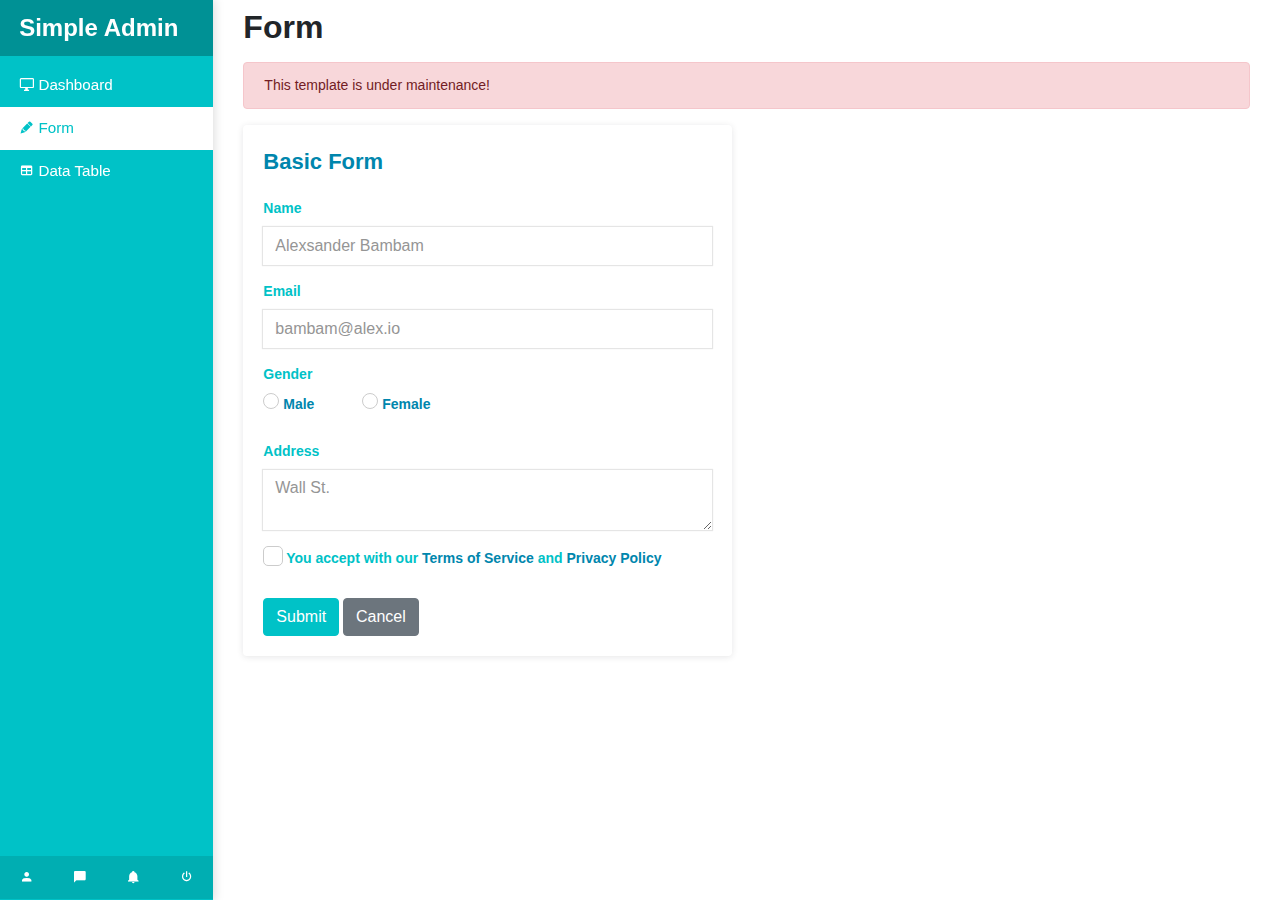
==== form.html @ 0f0067eb "Add file first" ====
<!DOCTYPE html>
<html lang="en">
<head>
	<meta charset="utf-8">
	<title>Dashboard</title>
	<meta name="viewport" content="width=device-width, initial-scale=1, shrink-to-fit=no">
	<link rel="stylesheet" type="text/css" href="vendors/bootstrap/css/bootstrap-4.3.1/bootstrap.min.css">
	<link rel="stylesheet" type="text/css" href="assets/css/simple-custom.css">
	<link rel="stylesheet" type="text/css" href="vendors/icon/mdi/css/materialdesignicons.min.css">
</head>
<body>
	<div class="container-fluid">
		<div class="row">
			<div class="col-md-2">
				<div class="col-md-2 sidebar">
					<div class="brand">
						<a href="#" class="brand-name">Simple Admin</a>
					</div>
					<div class="sidebar-sticky">
						<ul class="nav flex-column">
							<li class="nav-item">
								<a href="dashboard.html" class="nav-link"><i class="mdi mdi-monitor"></i> Dashboard</a>
							</li>
							<li class="nav-item">
								<a href="form.html" class="nav-link active"><i class="mdi mdi-lead-pencil"></i> Form</a>
							</li>
							<li class="nav-item">
								<a href="table.html" class="nav-link"><i class="mdi mdi-table"></i> Data Table</a>
							</li>
						</ul>
					</div>
					<div class="nav-bottom">
						<ul class="nav">
							<li class="nav-item"><a href="#" class="nav-link"><i class="mdi mdi-account"></i></a></li>
							<li class="nav-item"><a href="#" class="nav-link"><i class="mdi mdi-message"></i></a></li>
							<li class="nav-item"><a href="#" class="nav-link"><i class="mdi mdi-bell"></i></a></li>
							<li class="nav-item"><a href="#" class="nav-link"><i class="mdi mdi-power"></i></a></li>
						</ul>
					</div>
				</div>
			</div>
			<main class="col-md-9 col-lg-10" role="main">
				<div class="container">
					<div class="content-header mt-2 mb-3">
						<h2 class="text-header">Form</h2>
					</div>
					<div class="alert alert-danger">
						This template is under maintenance!
					</div>
					<div class="row basic mb-3">
						<div class="col-md-6">
							<div class="card">
								<div class="card-body">
									<label class="title-body">Basic Form</label>
									<div class="form-group">
										<label for="name-b">Name</label>
										<input type="text" class="form-control" name="name" id="name-b" placeholder="Alexsander Bambam">
									</div>
									<div class="form-group">
										<label for="email-b">Email</label>
										<input type="text" class="form-control" name="name" id="email-b" placeholder="bambam@alex.io">
									</div>
									<div class="form-group">
										<label for="name">Gender</label>
										<div class="d-flex radio-b">
											<label for="gender-m">
												<input type="radio" class="radio-input" name="gender" id="gender-m"><label class="rc-label" for="gender-m"></label> Male
											</label>
											<label for="gender-f" class="ml-5">
												<input type="radio" class="radio-input" name="gender" id="gender-f"><label class="rc-label" for="gender-f"></label> Female
											</label>
										</div>
									</div>
									<div class="form-group">
										<label for="address-b">Address</label>
										<textarea class="form-control" id="address-b" placeholder="Wall St."></textarea>
									</div>
									<div class="form-group">
										<label for="accept-b">
											<input type="checkbox" class="checkbox-input" name="accept" id="accept-b"><label class="rc-label"></label> You accept with our <a href="">Terms of Service</a> and <a href="">Privacy Policy</a>
										</label>
									</div>
									<button class="btn btn-water-mid">Submit</button>
									<button class="btn btn-secondary">Cancel</button>
								</div>
							</div>
						</div>
					</div>
				</div>
			</main>
		</div>
	</div>


<!-- Jquery -->
<script src="vendors/bootstrap/js/jquery-3.3.1/jquery-3.3.1.min.js"></script>
<!-- Bootstrap JS -->
<script src="vendors/bootstrap/js/bootstrap-4.3.1/bootstrap.min.js"></script>
<!-- Popper -->
<script src="vendors/bootstrap/js/popper/pooper.min.js"></script>
</body>
</html>
---- assets/css/simple-custom.css ----
body{
	font-size: .875rem;
}

.bg-water-mid{ background-color: #00c2c7; }
.bg-water-low{ background-color: #97ebdb; }
.bg-water-high{ background-color: #0086ad; }
.text-water-mid{ color: #00c2c7; }
.text-water-low{ color: #97ebdb; }
.text-water-high{ color: #0086ad; }

.a-card{
	border-radius: 10px!important;
	border: none;
	box-shadow: 0px 0px 20px 1px rgba(0,0,0,.30);
}
.btn-water-mid {
  color: #fff;
  background-color: #00c2c7;
  border-color: #00c2c7;
}

.btn-water-mid:hover {
  color: #fff;
  background-color: #0086ad;
  border-color: #0086ad;
}

.btn-water-mid:focus, .btn-water-mid.focus {
  box-shadow: 0 0 0 0.2rem rgba(38, 143, 255, 0.5);
}

.btn-water-mid.disabled, .btn-water-mid:disabled {
  color: #fff;
  background-color: #00c2c7;
  border-color: #00c2c7;
}

.btn-water-mid:not(:disabled):not(.disabled):active, .btn-water-mid:not(:disabled):not(.disabled).active,
.show > .btn-water-mid.dropdown-toggle {
  color: #fff;
  background-color: #0086ad;
  border-color: #0086ad;
}

.btn-water-mid:not(:disabled):not(.disabled):active:focus, .btn-water-mid:not(:disabled):not(.disabled).active:focus,
.show > .btn-water-mid.dropdown-toggle:focus {
  box-shadow: 0 0 0 0.2rem rgba(38, 143, 255, 0.5);
}

/*
 * Sidebar
 */

.sidebar {
	background-color: #00c2c7;
	position: fixed;
	top: 0;
	bottom: 0;
	left: 0;
	z-index: 100; /* Behind the navbar */
	padding: 0;
	box-shadow: 0px 0px 10px 1px rgba(0,0,0,.15);
}

.sidebar-sticky {
  position: relative;
  top: 0;
  height: calc(100vh - 100px);
  padding-top: .5rem;
  overflow-x: hidden;
  overflow-y: auto; /* Scrollable contents if viewport is shorter than content. */
}

@supports ((position: -webkit-sticky) or (position: sticky)) {
  .sidebar-sticky {
    position: -webkit-sticky;
    position: sticky;
  }
}

.sidebar .sidebar-sticky .nav-link {
	color: #fff;
	padding: 10px 0 10px 1.2rem;
	font-size: .95rem;
	font-weight: 500;
}
.sidebar .sidebar-sticky .nav-item .nav-link.active{
	color: #00c2c7;
	background-color: #fff;
}
.sidebar .sidebar-sticky .nav-item .nav-link.active:hover{
	color: #00c2c7;
	background-color: #fff;
}
.sidebar .sidebar-sticky .nav-item .nav-link:hover{
	background-color: rgba(255,255,255,.1);
}

.brand{
	background-color: rgba(0,0,0,.25);
	padding: 10px 0 10px 1.2rem;
}
.brand-name{
	color: #fff;
	font-weight: 700;
	font-size: 1.5rem;
}
.brand-name:hover{
	color: #fff;
	text-decoration: none;
}

.text-header{
	font-weight: 700;
}

.widget .card{
	border: none;
	box-shadow: 0 1px 6px 0 rgba(49, 53, 59, 0.12);
}

.sidebar .nav-bottom{
	background-color: rgba(0,0,0,.1);
	padding: 0;
}
.sidebar .nav-bottom .nav{
	padding: 3px 0;
}
.sidebar .nav-bottom .nav-item{
	margin: 0 auto;
}
.sidebar .nav-bottom .nav-link{
	color: #fff;
}

.basic .card{
	border: none;
	box-shadow: 0 1px 6px 0 rgba(49, 53, 59, 0.12);
}
.basic .title-body{
	font-weight: 700;
	font-size: 22px;
	color: #0086ad;
	margin-bottom: 20px;
}
.basic .form-group label{
	font-weight: 700;
	color: #00c2c7;
}
.basic .form-group label a{
	color: #0086ad;
}
.basic .form-group .radio-b label{
	color: #0086ad;
	cursor: pointer;
}
.basic .form-control{
	border: none;
	box-shadow: 0 0 1px 1px rgba(0, 0, 0, .1);
	border-radius: 0px;
	background-color: #fff;
	font-weight: 500;
}
.basic .form-control::-webkit-input-placeholder {
  color: #959595;
  opacity: 1;
}

.basic .form-control::-moz-placeholder {
  color: #959595;
  opacity: 1;
}

.basic .form-control:-ms-input-placeholder {
  color: #959595;
  opacity: 1;
}

.basic .form-control::-ms-input-placeholder {
  color: #959595;
  opacity: 1;
}

.basic .form-control::placeholder {
  color: #959595;
  opacity: 1;
}

/*CHECKBOX CUSTOM*/
.checkbox-input {
  position: absolute;
  opacity: 0;
  z-index: -1;
  top: auto;
  width: 1px;
  height: 1px;
  overflow: hidden;
}

/*basic style for apperance of the checkbox*/
.checkbox-input ~ .rc-label{
	width: 1.2rem;
	height: 1.2rem;
	position: relative;
	display: inline-block;
	background-color: #fff;
	vertical-align: middle;
	border-radius: 5px;
	cursor: pointer;
	border:1px solid #ccc;
}
/*styles for the hover state of the custom checkbox*/
.checkbox-input:hover ~ .rc-label{
	border: 4px solid #00c2c7;
}
/*styles for the focus state of the custom checkbox*/
.checkbox-input:focus ~ .rc-label{
	border-color: #00c2c7;
	box-shadow: 0 0 0 2px rgba(23, 133, 255, .25);
}
/*styles for the checked state of the custom checkbox*/
.checkbox-input:checked ~ .rc-label{
	border: none;
	background: #00c2c7 url([data-uri]) center no-repeat;
	background-size: 75%;

}
.radio-input {
  position: absolute;
  opacity: 0;
  z-index: -1;
  top: auto;
  width: 1px;
  height: 1px;
  overflow: hidden;
}

/*basic style for apperance of the checkbox*/
.radio-input ~ .rc-label{
	width: 1rem;
	height: 1rem;
	position: relative;
	display: inline-block;
	background-color: #fff;
	vertical-align: middle;
	cursor: pointer;
	border-radius: 50%;
	border:1px solid #ccc;
}
/*styles for the hover state of the custom checkbox*/
.radio-input:hover ~ .rc-label{
	border: 4px solid #00c2c7;
}
/*styles for the focus state of the custom checkbox*/
.radio-input:focus ~ .rc-label{
	border-color: #00c2c7;
	box-shadow: 0 0 0 2px rgba(23, 133, 255, .25);
}
/*styles for the checked state of the custom checkbox*/
.radio-input:checked ~ .rc-label{
	box-shadow: 0 0 1px 2px #00c2c7;
	border: 4px solid #fff;
	background-color: #00c2c7;
  background-clip: content-box;
}
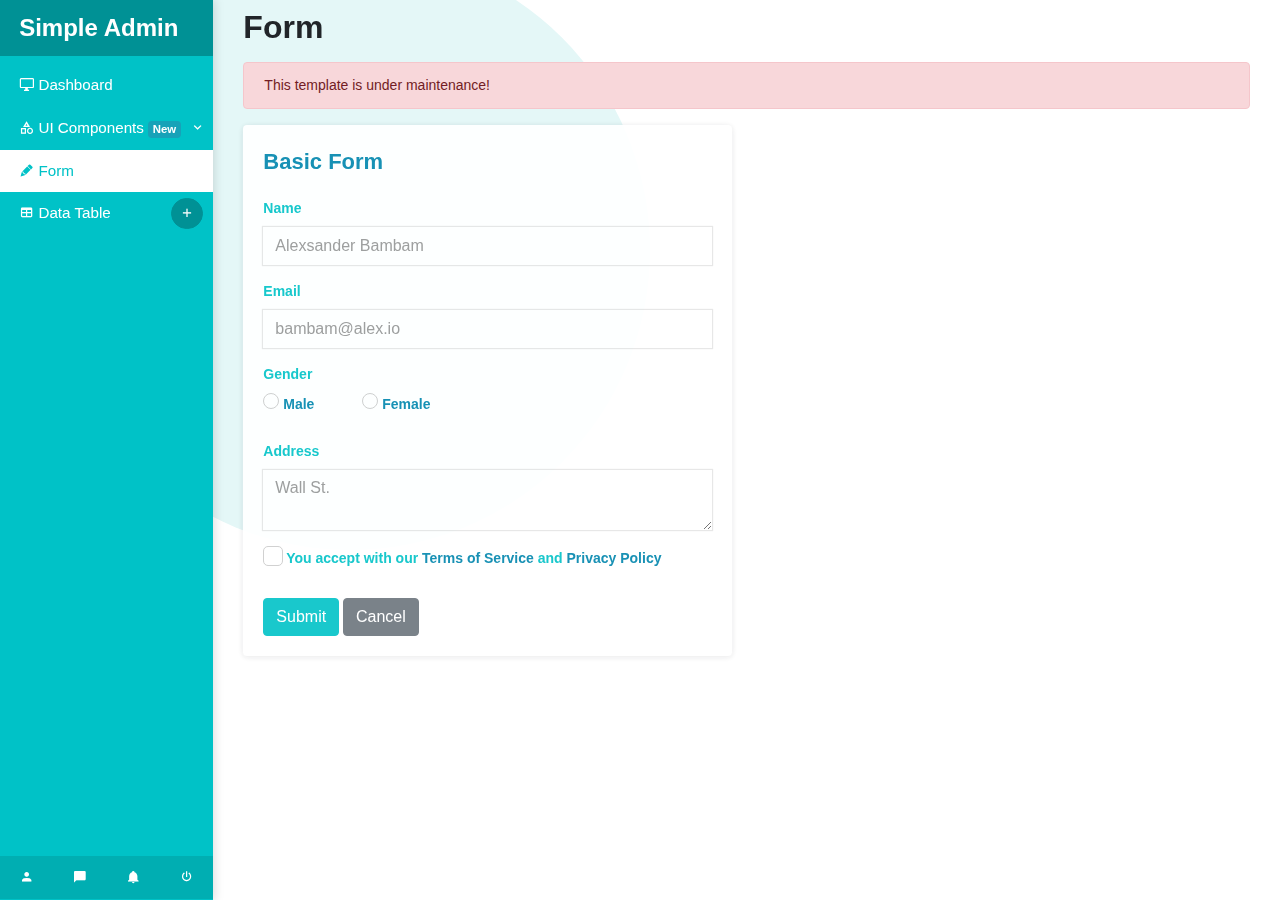
==== commit 88146124: "Add Ui Component and Dashboard content" ====
--- a/form.html
+++ b/form.html
@@ -2,7 +2,7 @@
 <html lang="en">
 <head>
 	<meta charset="utf-8">
-	<title>Dashboard</title>
+	<title>Form | Simple Admin</title>
 	<meta name="viewport" content="width=device-width, initial-scale=1, shrink-to-fit=no">
 	<link rel="stylesheet" type="text/css" href="vendors/bootstrap/css/bootstrap-4.3.1/bootstrap.min.css">
 	<link rel="stylesheet" type="text/css" href="assets/css/simple-custom.css">
@@ -22,10 +22,20 @@
 								<a href="dashboard.html" class="nav-link"><i class="mdi mdi-monitor"></i> Dashboard</a>
 							</li>
 							<li class="nav-item">
+								<a class="nav-link" data-toggle="collapse" href="#collapseExample" role="button" aria-expanded="false" aria-controls="collapseExample"><i class="mdi mdi-shape-outline"></i> UI Components <span class="badge badge-info">New</span><i class="mdi mdi-chevron-down float-right pr-2"></i></a>
+								<div class="collapse" id="collapseExample">
+									<a class="nav-link" href="button.html"><i class="mdi mdi-circle-medium"></i> Buttons</a>
+								    <a class="nav-link" href="chart.html"><i class="mdi mdi-circle-medium"></i> Chart</a>
+								    <a class="nav-link" href="input.html"><i class="mdi mdi-circle-medium"></i> Input</a>
+								    <a class="nav-link" href="modal.html"><i class="mdi mdi-circle-medium"></i> Modal</a>
+								    <a class="nav-link" href="widget.html"><i class="mdi mdi-circle-medium"></i> Widget</a>
+								</div>
+							</li>
+							<li class="nav-item">
 								<a href="form.html" class="nav-link active"><i class="mdi mdi-lead-pencil"></i> Form</a>
 							</li>
 							<li class="nav-item">
-								<a href="table.html" class="nav-link"><i class="mdi mdi-table"></i> Data Table</a>
+								<a href="table.html" class="nav-link"><i class="mdi mdi-table"></i> Data Table <button class="btn btn-dark-base btn-rounded float-right btn-sm"><i class="mdi mdi-plus"></i></button></a>
 							</li>
 						</ul>
 					</div>
--- a/assets/css/simple-custom.css
+++ b/assets/css/simple-custom.css
@@ -1,5 +1,17 @@
 body{
 	font-size: .875rem;
+}
+
+body::before{
+	content: 'asd';
+	position: fixed;
+	display: block;
+	width: 600px;
+	height: 600px;
+	border-radius: 50%;
+	background-color: #e4f7f7;
+	margin: -50px 50px;
+	z-index: -1;
 }
 
 .bg-water-mid{ background-color: #00c2c7; }
@@ -45,6 +57,40 @@
 
 .btn-water-mid:not(:disabled):not(.disabled):active:focus, .btn-water-mid:not(:disabled):not(.disabled).active:focus,
 .show > .btn-water-mid.dropdown-toggle:focus {
+  box-shadow: 0 0 0 0.2rem rgba(38, 143, 255, 0.5);
+}
+
+.btn-dark-base {
+  color: #fff;
+  background-color: #009195;
+  border-color: #009195;
+}
+
+.btn-dark-base:hover {
+  color: #fff;
+  background-color: #026d70;
+  border-color: #026d70;
+}
+
+.btn-dark-base:focus, .btn-dark-base.focus {
+  box-shadow: 0 0 0 0.2rem rgba(38, 143, 255, 0.5);
+}
+
+.btn-dark-base.disabled, .btn-dark-base:disabled {
+  color: #fff;
+  background-color: #009195;
+  border-color: #009195;
+}
+
+.btn-dark-base:not(:disabled):not(.disabled):active, .btn-dark-base:not(:disabled):not(.disabled).active,
+.show > .btn-dark-base.dropdown-toggle {
+  color: #fff;
+  background-color: #026d70;
+  border-color: #026d70;
+}
+
+.btn-dark-base:not(:disabled):not(.disabled):active:focus, .btn-dark-base:not(:disabled):not(.disabled).active:focus,
+.show > .btn-dark-base.dropdown-toggle:focus {
   box-shadow: 0 0 0 0.2rem rgba(38, 143, 255, 0.5);
 }
 
@@ -84,6 +130,7 @@
 	padding: 10px 0 10px 1.2rem;
 	font-size: .95rem;
 	font-weight: 500;
+	transition: 1s;
 }
 .sidebar .sidebar-sticky .nav-item .nav-link.active{
 	color: #00c2c7;
@@ -263,4 +310,56 @@
 	border: 4px solid #fff;
 	background-color: #00c2c7;
   background-clip: content-box;
+}
+
+.status-success{
+	background-color: #00c2c7;
+	color: #fff;
+	padding: 5px 10px;
+	border-radius: 8px;
+	box-shadow: 0 0 6px 0 rgba(49, 53, 59, 0.12);
+	border: none;
+}
+
+.status-danger{
+	background-color: #ff7675;
+	color: #fff;
+	padding: 5px 10px;
+	border-radius: 8px;
+	box-shadow: 0 0 6px 0 rgba(49, 53, 59, 0.12);
+	border: none;
+}
+
+.status-info{
+	background-color: #74b9ff;
+	color: #fff;
+	padding: 5px 10px;
+	border-radius: 8px;
+	box-shadow: 0 0 6px 0 rgba(49, 53, 59, 0.12);
+	border: none;
+}
+
+.status-disabled{
+	background-color: #b2bec3;
+	color: #fff;
+	padding: 5px 10px;
+	border-radius: 8px;
+	box-shadow: 0 0 6px 0 rgba(49, 53, 59, 0.12);
+	border: none;
+}
+
+.card{
+	opacity: 0.9;
+}
+
+.btn-rounded{
+	border-radius: 100px;
+}
+.nav-link .btn{
+	margin: -4px 10px 0 0;
+}
+
+.nav-item .collapse .nav-link{
+	padding: 10px 0 10px 2rem;
+	transition: 1s;
 }